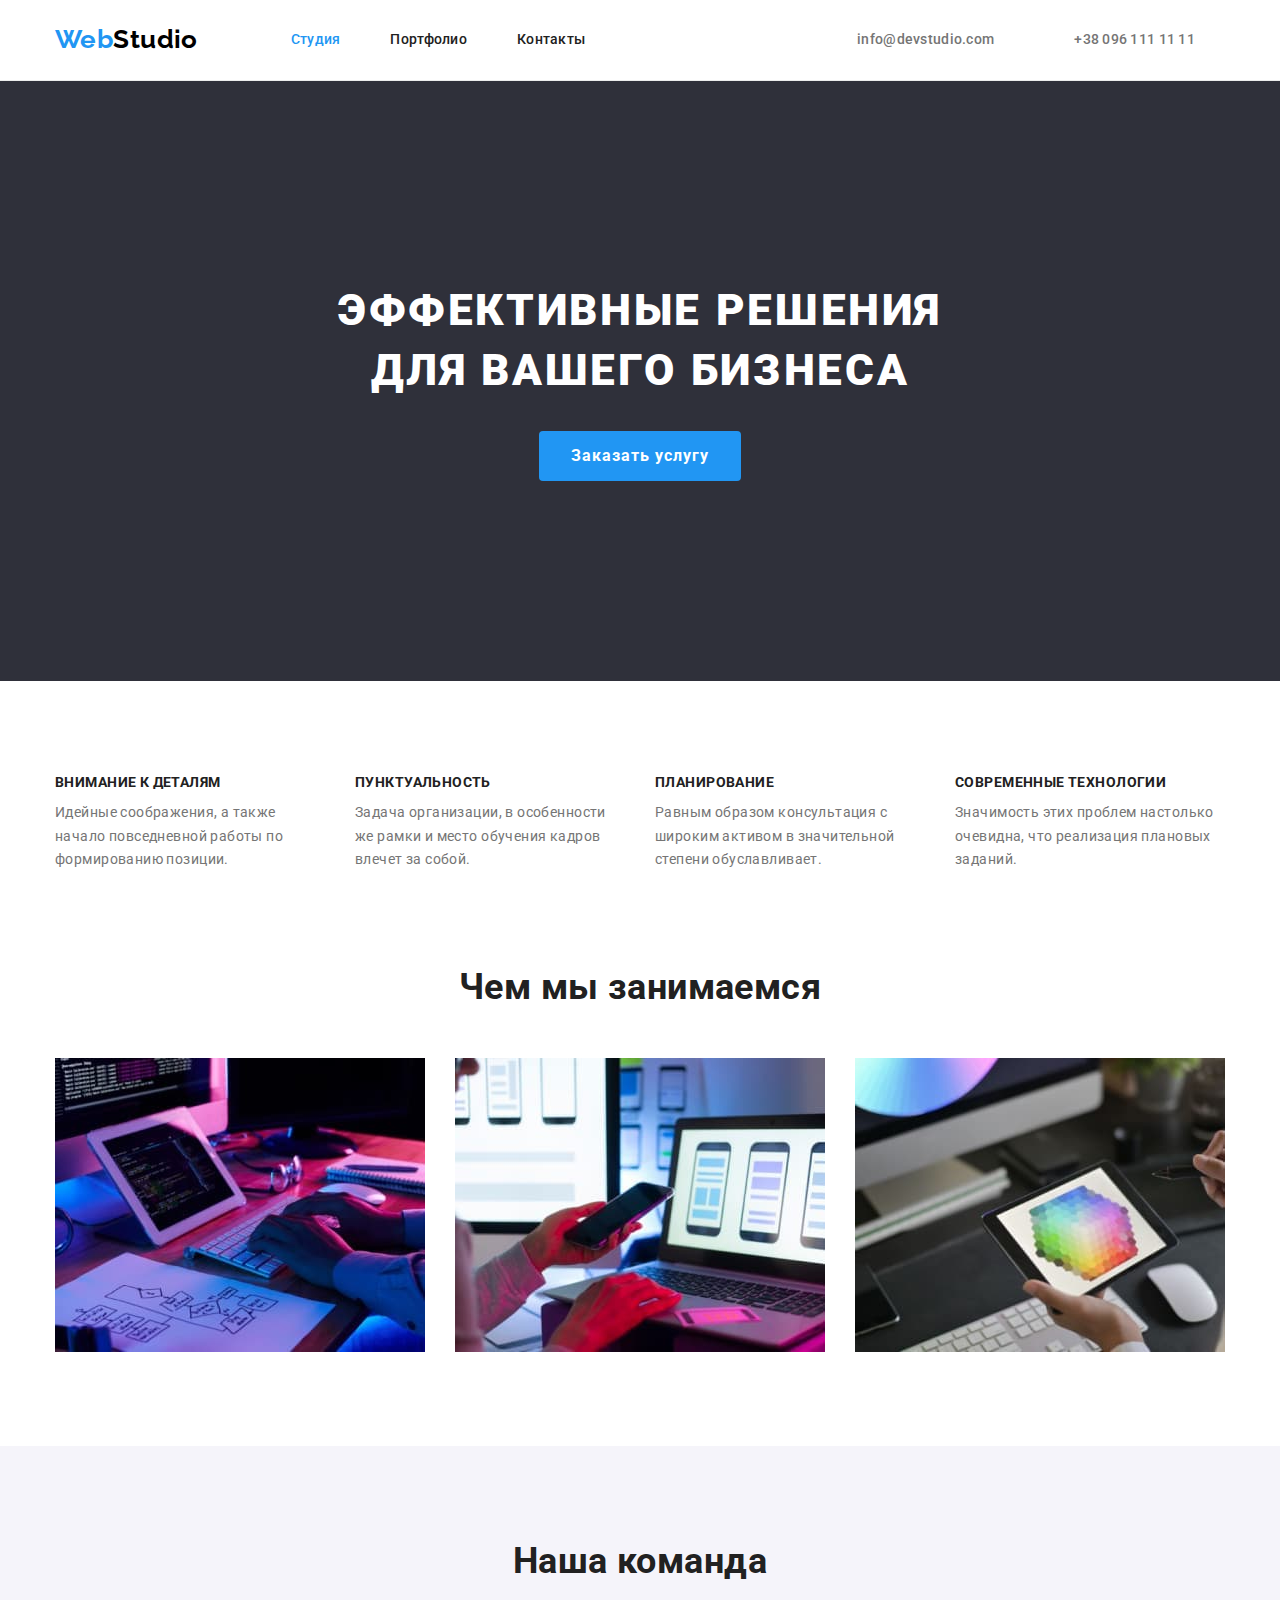
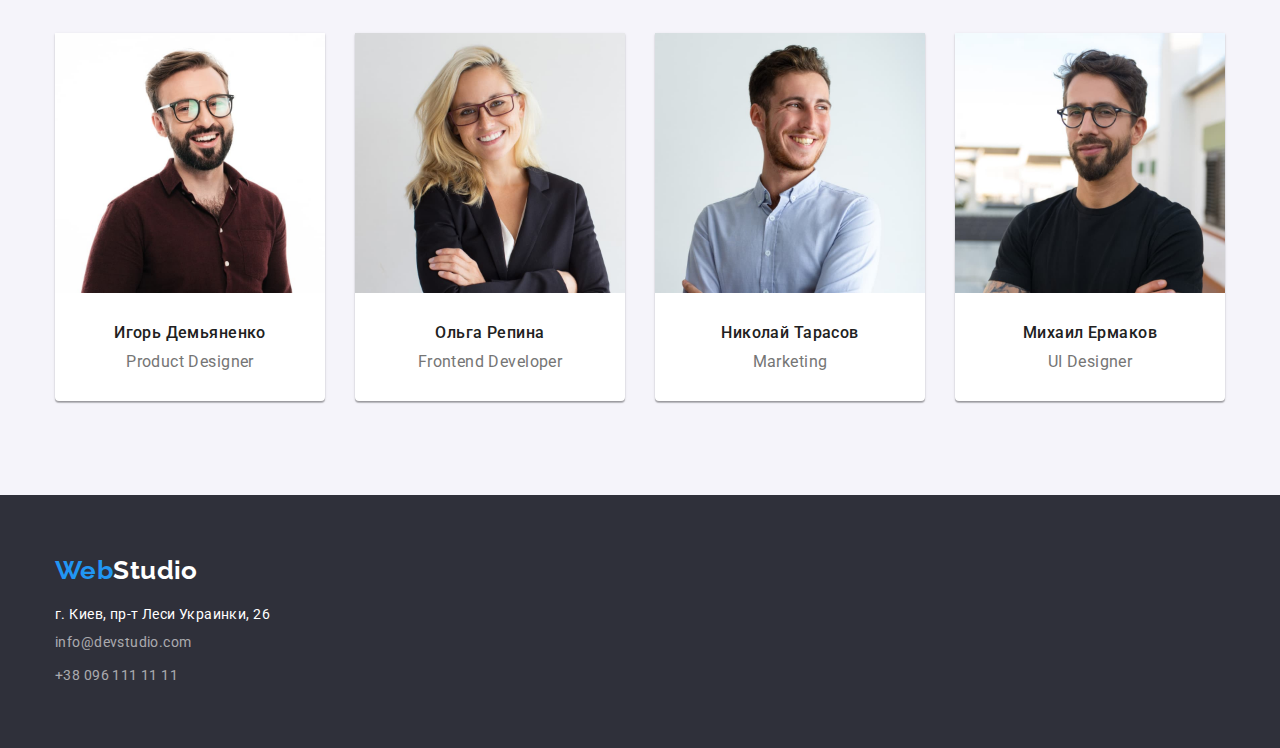
==== index.html @ 89bf4102 "finally hw" ====
<!DOCTYPE html>
<html lang="ru">
  <head>
    <meta charset="UTF-8" />
    <meta http-equiv="X-UA-Compatible" content="IE=edge" />
    <meta name="viewport" content="width=device-width, initial-scale=1.0" />
    <title>WebStudio</title>
    <link rel="preconnect" href="https://fonts.googleapis.com" />
    <link rel="preconnect" href="https://fonts.gstatic.com" crossorigin />
    <link
      href="https://fonts.googleapis.com/css2?family=Raleway:wght@700&family=Roboto:wght@400;500;700;900&display=swap"
      rel="stylesheet"
    />
    <link
      rel="stylesheet"
      href="https://cdnjs.cloudflare.com/ajax/libs/modern-normalize/1.1.0/modern-normalize.min.css"
    />
    <link rel="stylesheet" href="./css/reset.css" />
    <link rel="stylesheet" href="./css/styles.css" />
  </head>
  <body>
    <header class="header">
      <div class="container">
        <div class="main-nav">
          
            <a href="./index.html" lang="en" class="header-logo"
              >Web<span class="logo-first">Studio</span></a
            >
            <nav class="navigation"></nav>
            <ul class="site-nav">
              <li class="item">
                <a href="./index.html" class="link current">Студия</a>
              </li>
              <li class="item">
                <a href="./portfolio.html" class="link">Портфолио</a>
              </li>
              <li class="item"><a href="" class="link">Контакты</a></li>
            </ul>
          </nav>
          <ul class="contacts-nav">
            <li class="item">
              <a href="mailto:info@devstudio.com" class="link"
                >info@devstudio.com</a
              >
            </li>
            <li class="item">
              <a href="tel:+380961111111" class="link">+38 096 111 11 11</a>
            </li>
          </ul>
        </div>
      </div>
    </header>
    <main>
      <section class="hero">
        <div class="container">
          <h1 class="hero-title">Эффективные решения для вашего бизнеса</h1>
          <button type="button" class="button-primary">Заказать услугу</button>
        </div>
      </section>
      <section class="features">
        <div class="container">
          <h2 class="hidden-title">Особенности</h2>
          <ul class="features-item">
            <li class="future-item-box">
              <h3 class="title">Внимание к деталям</h3>
              <p class="text">
                Идейные соображения, а также начало повседневной работы по
                формированию позиции.
              </p>
            </li>
            <li class="future-item-box">
              <h3 class="title">Пунктуальность</h3>
              <p class="text">
                Задача организации, в особенности же рамки и место обучения
                кадров влечет за собой.
              </p>
            </li>
            <li class="future-item-box">
              <h3 class="title">Планирование</h3>
              <p class="text">
                Равным образом консультация с широким активом в значительной
                степени обуславливает.
              </p>
            </li>
            <li class="future-item-box">
              <h3 class="title">Современные технологии</h3>
              <p class="text">
                Значимость этих проблем настолько очевидна, что реализация
                плановых заданий.
              </p>
            </li>
          </ul>
        </div>
      </section>
      <section class="gallery">
        <div class="container">
          <h2 class="gallery-title">Чем мы занимаемся</h2>
          <ul class="gallery-item">
            <li class="item">
              <img
                src="./images/img1.jpg"
                alt="написание кода"
                width="370"
                height="294"
              />
            </li>
            <li class="item">
              <img
                src="./images/img2.jpg"
                alt="мобильньіе приложения"
                width="370"
                height="294"
              />
            </li>
            <li class="item">
              <img
                src="./images/img3.jpg"
                alt="приложения для планшетов"
                width="370"
                height="294"
              />
            </li>
          </ul>
        </div>
      </section>
      <section class="team">
        <div class="container">
          <h2 class="team-title">Наша команда</h2>
          <ul class="team-gallery">
            <li class="image-card">
              <img
                src="./images/img4.jpg"
                alt="Игорь Демьяненко"
                width="270"
                height="260"
              />
              <div class="team-card">
                <h3 class="item">Игорь Демьяненко</h3>
                <p class="profession">Product Designer</p>
              </div>
            </li>
            <li class="image-card">
              <img
                src="./images/img5.jpg"
                alt="Ольга Репина"
                width="270"
                height="260"
              />
              <div class="team-card">
                <h3 class="item">Ольга Репина</h3>
                <p class="profession">Frontend Developer</p>
              </div>
            </li>
            <li class="image-card">
              <img
                src="./images/img6.jpg"
                alt="Николай Тарасов"
                width="270"
                height="260"
              />
              <div class="team-card">
                <h3 class="item">Николай Тарасов</h3>
                <p class="profession">Marketing</p>
              </div>
            </li>
            <li class="image-card">
              <img
                src="./images/img7.jpg"
                alt="Михаил Ермаков"
                width="270"
                height="260"
              />
              <div class="team-card">
                <h3 class="item">Михаил Ермаков</h3>
                <p class="profession">UI Designer</p>
              </div>
            </li>
          </ul>
        </div>
      </section>
    </main>
    <footer class="footer">
      <div class="container">
        <a href="./index.html" lang="en" class="footer-logo"
          >Web<span class="logo-second">Studio</span></a
        >
        <address>
          <ul class="address">
            <li class="contact-item">
              <a
                class="link-address"
                href="https://goo.gl/maps/YJZgbJqbpXqxFB2o8"
                target="_blank"
                rel="noopener noindex nofollow"
                >г. Киев, пр-т Леси Украинки, 26</a
              >
            </li>
            <li class="contact-item">
              <a href="mailto:info@devstudio.com" class="link"
                >info@devstudio.com</a
              >
            </li>
            <li class="contact-item">
              <a href="tel:+380961111111" class="link">+38 096 111 11 11</a>
            </li>
          </ul>
        </address>
      </div>
    </footer>
  </body>
</html>
---- css/styles.css ----
:root {
  --primary-text-color: #757575;
  --title-text-color: #212121;
  --accent-color: #2196f3;
  --main-white-color: #ffffff;
  --primary-bg-color: #2f303a;
  --secondary-bg-color: #f5f4fa;
  --card-set-gap: 30px;
}

body {
  background-color: var(--main-white-color);
  color: var(--primary-text-color);
  font-family: Roboto, sans-serif;
  font-style: normal;
  font-size: 14px;
  letter-spacing: 0.03em;
}

h1,
h2,
h3,
p,
ul {
  margin: 0;
  padding: 0;
}

.container {
  width: 1200px;
  padding-left: 15px;
  padding-right: 15px;
  border: 1px;
  margin-left: auto;
  margin-right: auto;
}

/* ------прихований заголовок --------  */

.hidden-title {
  width: 1px;
  height: 1px;
  overflow: hidden;
  opacity: 0;
  margin: -1px;
  border: 0;
  padding: 0;
  clip: rect(0 0 0 0);
  clip-path: inset(100%);
  position: absolute;
  white-space: nowrap;
}

/*---------Header--+---Logo-------- */

.header {
  border-bottom: 1px solid #ececec;
}

.main-nav {
  display: flex;
  align-items: center;
}

.header-logo {
  color: var(--accent-color);
  font-family: Raleway, cursive;
  font-weight: 700;
  font-size: 26px;
  line-height: 1.19;
  display: inline-block;
  padding-top: 24px;
  padding-bottom: 25px;
}

.logo-first {
  color: #000000;
}

.site-nav {
  display: flex;
  margin-left: 93px;
}

.site-nav .item:not(:last-child) {
  margin-right: 50px;
}

.site-nav .link {
  color: var(--title-text-color);
  font-weight: 500;
  line-height: 1.14;
  letter-spacing: 0.02em;
  display: block;
  padding-top: 32px;
  padding-bottom: 32px;
}

.site-nav .link:hover,
.site-nav .link:focus {
  color: var(--accent-color);
}

.site-nav .link.current {
  color: var(--accent-color);
}

/* ---------Contacts--------- */

.contacts-nav {
  display: flex;
  margin-left: auto;
}

.contacts-nav .item + .item {
  margin-left: 50px;
}

.contacts-nav .link {
  color: inherit;
  font-weight: 500;
  line-height: 1.14;
  letter-spacing: 0.02em;
  display: block;
  padding-top: 32px;
  padding-bottom: 32px;
}

.contacts-nav .link:hover,
.contacts-nav .link:focus {
  color: var(--accent-color);
}

/* -------------Hero -------------*/

.hero {
  background-color: var(--primary-bg-color);
  text-align: center;
  padding-top: 200px;
  padding-bottom: 200px;
}

.hero-title {
  color: var(--main-white-color);
  font-weight: 900;
  font-size: 44px;
  line-height: 1.36;
  text-transform: uppercase;
  letter-spacing: 0.06em;
  max-width: 650px;
  text-align: inherit;
  margin: 0 auto;
}

.button-primary {
  color: var(--main-white-color);
  background-color: var(--accent-color);
  font-family: inherit;
  font-weight: 700;
  font-size: 16px;
  line-height: 1.88;
  text-align: inherit;
  letter-spacing: 0.06em;
  min-width: 200px;
  height: 50px;
  padding: 10px 32px;
  margin-top: var(--card-set-gap);
  border: 0;
  border-radius: 4px;
  display: inline-block;

  /* box-shadow: 0px4px 4px rgba(0, 0, 0, 0.15); */
}

.button-primary:hover,
.button-primary:focus {
  color: var(--main-white-color);
  background-color: #188ce8;
}

/* ------------Features--------- */

.features {
  padding-top: 94px;
  padding-bottom: 94px;
}

.features-item {
  display: flex;
  width: 1170px;
}

.future-item-box {
  width: 270px;
}

.future-item-box:not(:last-child) {
  margin-right: var(--card-set-gap);
}

.features-item .title {
  color: var(--title-text-color);
  font-size: 14px;
  line-height: 1.14;
  text-transform: uppercase;
}

.features-item .text {
  line-height: 1.71;
  margin-top: 10px;
}

/* ----------Gallery---+---Team------ */

.gallery {
  padding-bottom: 94px;
}

.item {
  margin-right: var(--card-set-gap);
  flex-basis: calc((100%-90px) / 3);
}

.gallery-item {
  display: flex;
  margin-right: calc(-1 * var(--card-set-gap));
}

.gallery-title,
.team-title {
  color: var(--title-text-color);
  font-size: 36px;
  line-height: 1.17;
  text-align: center;
  padding-bottom: 50px;
}

/* ---------------Team----------- */

.team {
  background-color: var(--secondary-bg-color);
  padding-top: 94px;
  padding-bottom: 94px;
}

.team-gallery {
  display: flex;
}

.image-card:not(:last-child) {
  margin-right: var(--card-set-gap);
}

.image-card {
  background: var(--main-white-color);
  box-shadow: 0px 1px 3px rgba(0, 0, 0, 0.12), 0px 1px 1px rgba(0, 0, 0, 0.14),
    0px 2px 1px rgba(0, 0, 0, 0.2);
  border-radius: 0px 0px 4px 4px;
}

.team .item {
  color: var(--title-text-color);
  font-weight: 500;
  font-size: 16px;
  line-height: 1.19;
  text-align: center;
  margin: 0;
}

.team .profession {
  font-size: 16px;
  line-height: 1.19;
  text-align: center;
  margin-top: 10px;
}

.team-card {
  margin-top: var(--card-set-gap);
  margin-bottom: var(--card-set-gap);
}

/* ---------------Portfolio--------- */

.portfolio {
  padding-top: 94px;
  padding-bottom: 94px;
}

.portfolio-gallery {
  display: flex;
  flex-wrap: wrap;
  margin-top: calc(-1 * var(--card-set-gap));
  margin-right: calc(-1 * var(--card-set-gap));
}

.portfolio-img {
  flex-basis: calc(100%- ((var(--card-set-gap)) * 3) / 3);

  margin-top: var(--card-set-gap);
  margin-right: var(--card-set-gap);
  background: var(--main-white-color);

  /* box-shadow: 0px 1px 1px rgba(0, 0, 0, 0.12), 0px 4px 4px rgba(0, 0, 0, 0.06),
    1px 4px 6px rgba(0, 0, 0, 0.16); */
}

/* .portfolio-img:nth-child(3n) {
  margin-right: 0;
}
.portfolio-img:nth-last-child(-n + 3) {
  margin-right: 0;
} */

.portfolio .title {
  color: var(--title-text-color);
  font-size: 18px;
  line-height: 2;
  letter-spacing: 0.06em;
  font-weight: 700;
  margin-bottom: 4px;
}

.portfolio .item {
  font-size: 16px;
  line-height: 1.19;

  /* text-shadow: 0px 4px 4px rgba(0, 0, 0, 0.25); */
}

.description {
  padding: 20px 24px;
  background: var(--main-white-color);
  border-right: 1px solid #eeeeee;
  border-bottom: 1px solid #eeeeee;
  border-left: 1px solid #eeeeee;
}

/* ---------Portfolio-----Button */

.button-list {
  display: flex;
  justify-content: center;
  margin-bottom: 50px;
}

.button-list .button {
  margin-right: 8px;
}
.button-list .button:last-child {
  margin-right: 0px;
}

.button.secondary {
  color: var(--title-text-color);
  background-color: var(--secondary-bg-color);
  font-family: inherit;
  font-weight: 500;
  font-size: 16px;
  line-height: 1.62;
  text-align: center;
  padding: 6px 22px;
  border-radius: 4px;
}

.button.secondary:hover,
.button.secondary:focus,
.button.secondary:active {
  color: var(--main-white-color);
  background-color: var(--accent-color);
}

/* -------------Footer--------------- */

.footer {
  background-color: var(--primary-bg-color);
  padding-top: 60px;
  padding-bottom: 60px;
}

.logo-second {
  color: var(--main-white-color);
}

.footer-logo {
  color: var(--accent-color);
  font-family: Raleway, cursive;
  font-weight: 700;
  font-size: 26px;
  line-height: 1.19;
  display: inline-block;
}

.address .link-address {
  color: var(--main-white-color);
  font-style: normal;
  margin-top: 20px;
}
.address .link-address:hover,
.address .link-address:focus {
  color: var(--accent-color);
}

.address .link {
  color: rgba(255, 255, 255, 0.6);
  font-style: normal;
  line-height: 1.71;
}
.address .link:hover,
.address .link:focus {
  color: var(--accent-color);
}

.address {
  /* display: block; */
  margin-top: 20px;
}
.address .contact-item:not(:last-child) {
  margin-bottom: 9px;
}
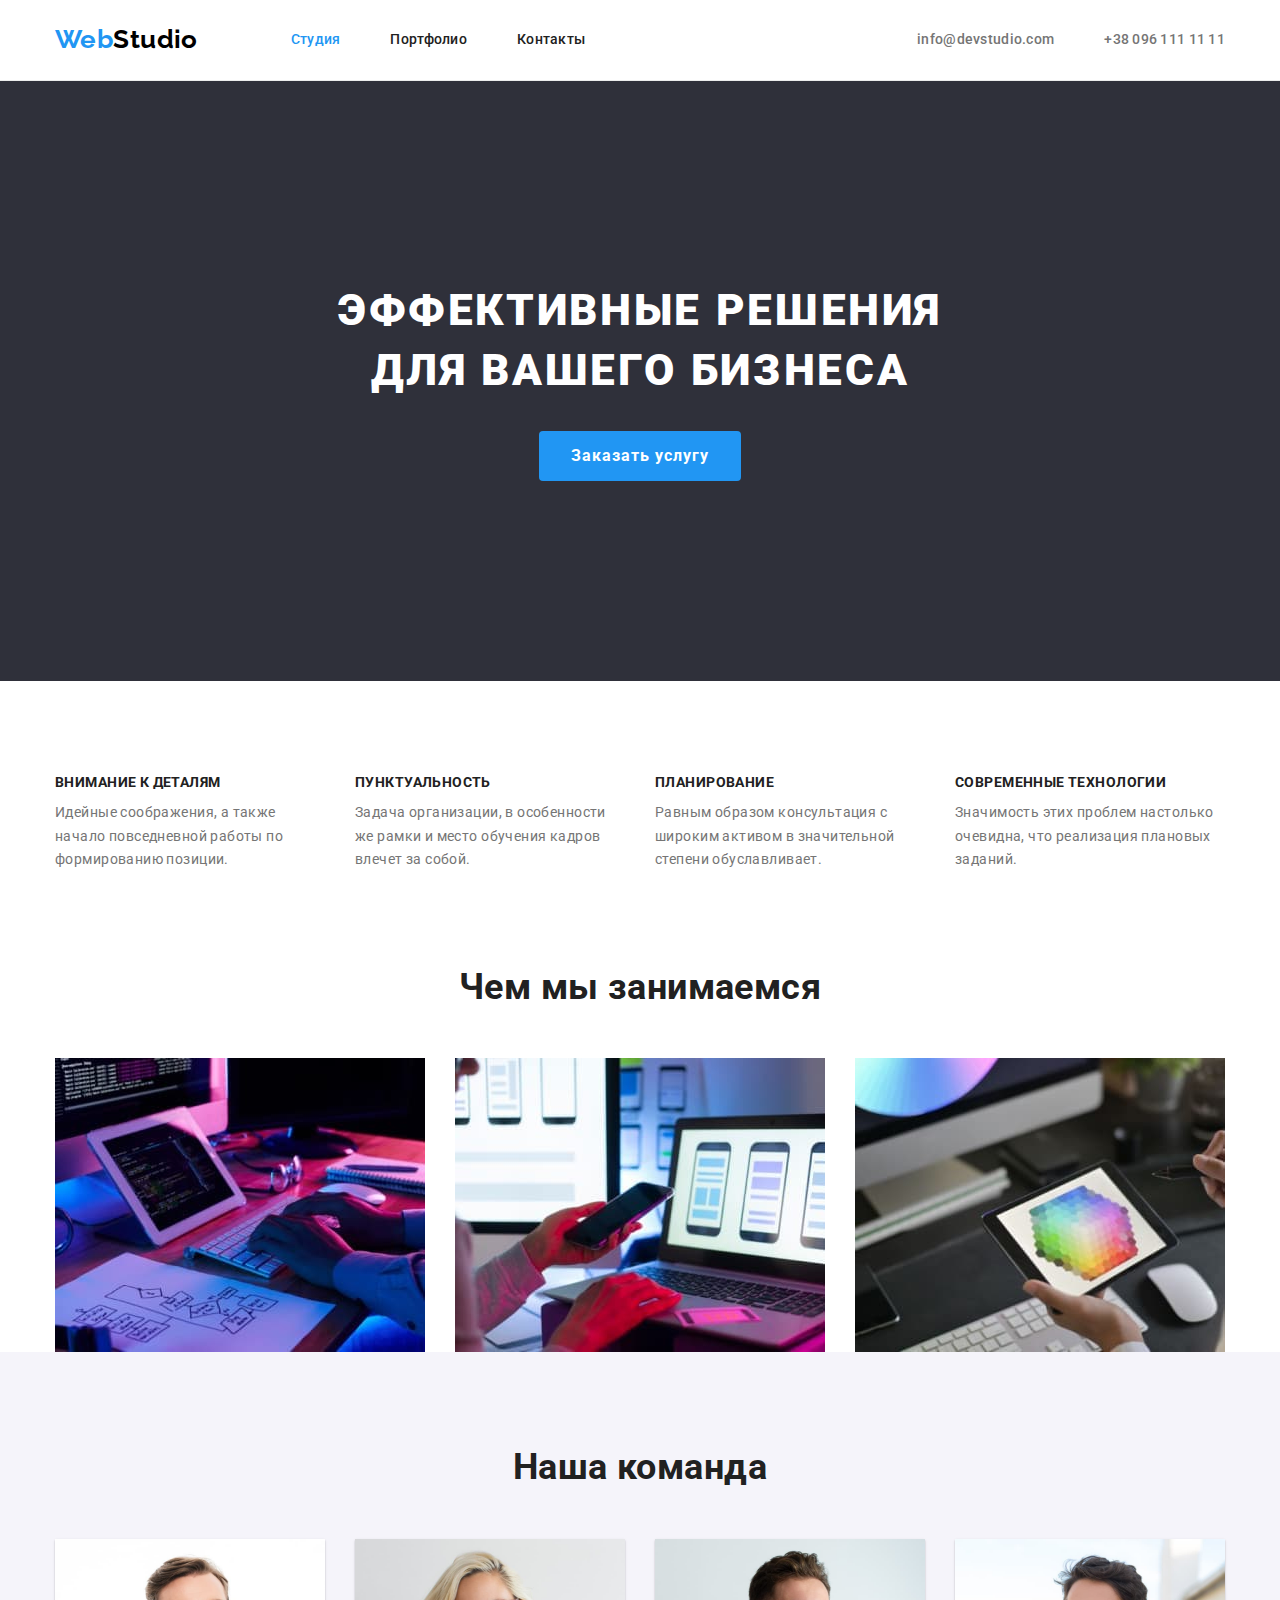
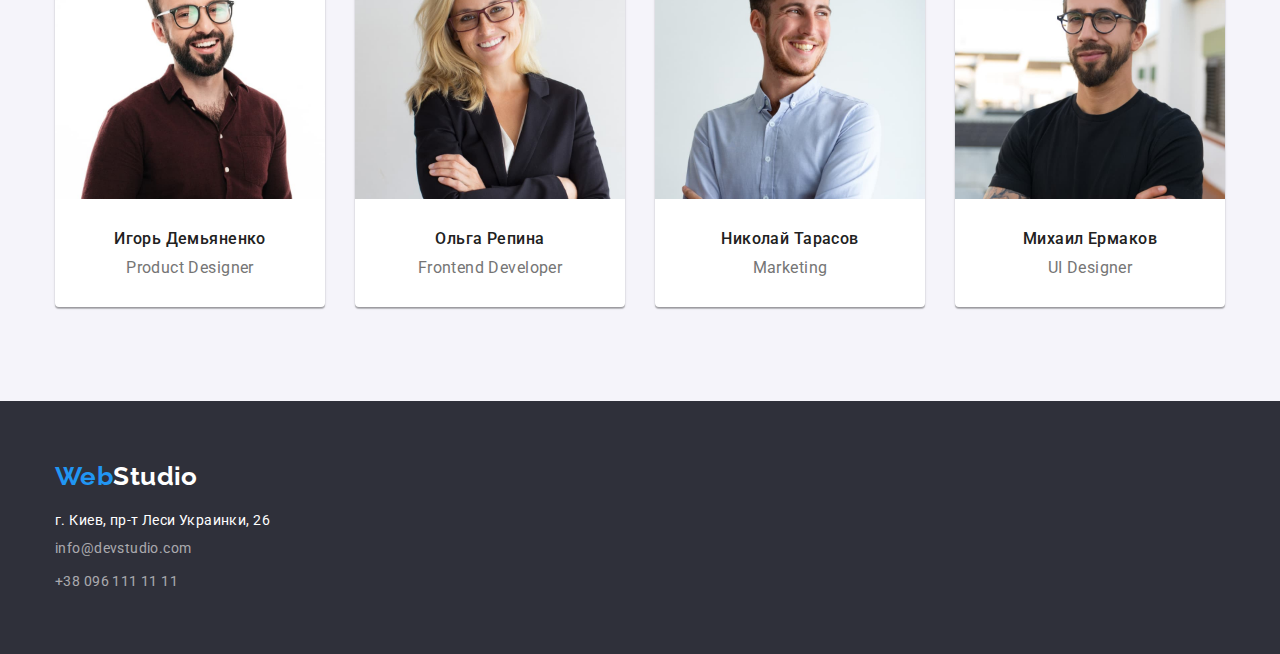
==== commit bd780c9e: "add some changes-paddings" ====
--- a/index.html
+++ b/index.html
@@ -22,28 +22,27 @@
     <header class="header">
       <div class="container">
         <div class="main-nav">
-          
-            <a href="./index.html" lang="en" class="header-logo"
-              >Web<span class="logo-first">Studio</span></a
-            >
-            <nav class="navigation"></nav>
-            <ul class="site-nav">
-              <li class="item">
-                <a href="./index.html" class="link current">Студия</a>
-              </li>
-              <li class="item">
-                <a href="./portfolio.html" class="link">Портфолио</a>
-              </li>
-              <li class="item"><a href="" class="link">Контакты</a></li>
-            </ul>
-          </nav>
+          <a href="./index.html" lang="en" class="header-logo"
+            >Web<span class="logo-first">Studio</span></a
+          >
+          <nav class="navigation"></nav>
+          <ul class="site-nav">
+            <li class="item-nav">
+              <a href="./index.html" class="link current">Студия</a>
+            </li>
+            <li class="item-nav">
+              <a href="./portfolio.html" class="link">Портфолио</a>
+            </li>
+            <li class="item-nav"><a href="" class="link">Контакты</a></li>
+          </ul>
+
           <ul class="contacts-nav">
-            <li class="item">
+            <li class="item-nav">
               <a href="mailto:info@devstudio.com" class="link"
                 >info@devstudio.com</a
               >
             </li>
-            <li class="item">
+            <li class="item-nav">
               <a href="tel:+380961111111" class="link">+38 096 111 11 11</a>
             </li>
           </ul>
@@ -57,7 +56,7 @@
           <button type="button" class="button-primary">Заказать услугу</button>
         </div>
       </section>
-      <section class="features">
+      <section class="features section">
         <div class="container">
           <h2 class="hidden-title">Особенности</h2>
           <ul class="features-item">
@@ -92,7 +91,7 @@
           </ul>
         </div>
       </section>
-      <section class="gallery">
+      <section class="gallery section">
         <div class="container">
           <h2 class="gallery-title">Чем мы занимаемся</h2>
           <ul class="gallery-item">
@@ -123,7 +122,7 @@
           </ul>
         </div>
       </section>
-      <section class="team">
+      <section class="team section">
         <div class="container">
           <h2 class="team-title">Наша команда</h2>
           <ul class="team-gallery">
--- a/css/styles.css
+++ b/css/styles.css
@@ -6,6 +6,7 @@
   --primary-bg-color: #2f303a;
   --secondary-bg-color: #f5f4fa;
   --card-set-gap: 30px;
+  --padding-gap: 94px;
 }
 
 body {
@@ -24,6 +25,11 @@
 ul {
   margin: 0;
   padding: 0;
+}
+
+.section {
+  padding-top: var(--padding-gap);
+  padding-bottom: var(--padding-gap);
 }
 
 .container {
@@ -82,7 +88,7 @@
   margin-left: 93px;
 }
 
-.site-nav .item:not(:last-child) {
+.site-nav .item-nav:not(:last-child) {
   margin-right: 50px;
 }
 
@@ -112,7 +118,7 @@
   margin-left: auto;
 }
 
-.contacts-nav .item + .item {
+.contacts-nav .item-nav + .item-nav {
   margin-left: 50px;
 }
 
@@ -180,9 +186,13 @@
 
 /* ------------Features--------- */
 
+/* .features {
+  padding-top: var(--padding-gap);
+  padding-bottom: var(--padding-gap);
+} */
+
 .features {
-  padding-top: 94px;
-  padding-bottom: 94px;
+  padding-bottom: 0;
 }
 
 .features-item {
@@ -213,7 +223,7 @@
 /* ----------Gallery---+---Team------ */
 
 .gallery {
-  padding-bottom: 94px;
+  padding-bottom: 0;
 }
 
 .item {
@@ -225,7 +235,9 @@
   display: flex;
   margin-right: calc(-1 * var(--card-set-gap));
 }
-
+.gallary-title {
+  padding-top: 94px;
+}
 .gallery-title,
 .team-title {
   color: var(--title-text-color);
@@ -239,8 +251,8 @@
 
 .team {
   background-color: var(--secondary-bg-color);
-  padding-top: 94px;
-  padding-bottom: 94px;
+  /* padding-top: var(--padding-gap);
+  padding-bottom: var(--padding-gap); */
 }
 
 .team-gallery {
@@ -275,16 +287,11 @@
 }
 
 .team-card {
-  margin-top: var(--card-set-gap);
-  margin-bottom: var(--card-set-gap);
+  padding-top: var(--card-set-gap);
+  padding-bottom: var(--card-set-gap);
 }
 
 /* ---------------Portfolio--------- */
-
-.portfolio {
-  padding-top: 94px;
-  padding-bottom: 94px;
-}
 
 .portfolio-gallery {
   display: flex;
@@ -369,6 +376,11 @@
   background-color: var(--accent-color);
 }
 
+.button.secondary.current {
+  color: var(--main-white-color);
+  background-color: var(--accent-color);
+}
+
 /* -------------Footer--------------- */
 
 .footer {
@@ -411,7 +423,6 @@
 }
 
 .address {
-  /* display: block; */
   margin-top: 20px;
 }
 .address .contact-item:not(:last-child) {
